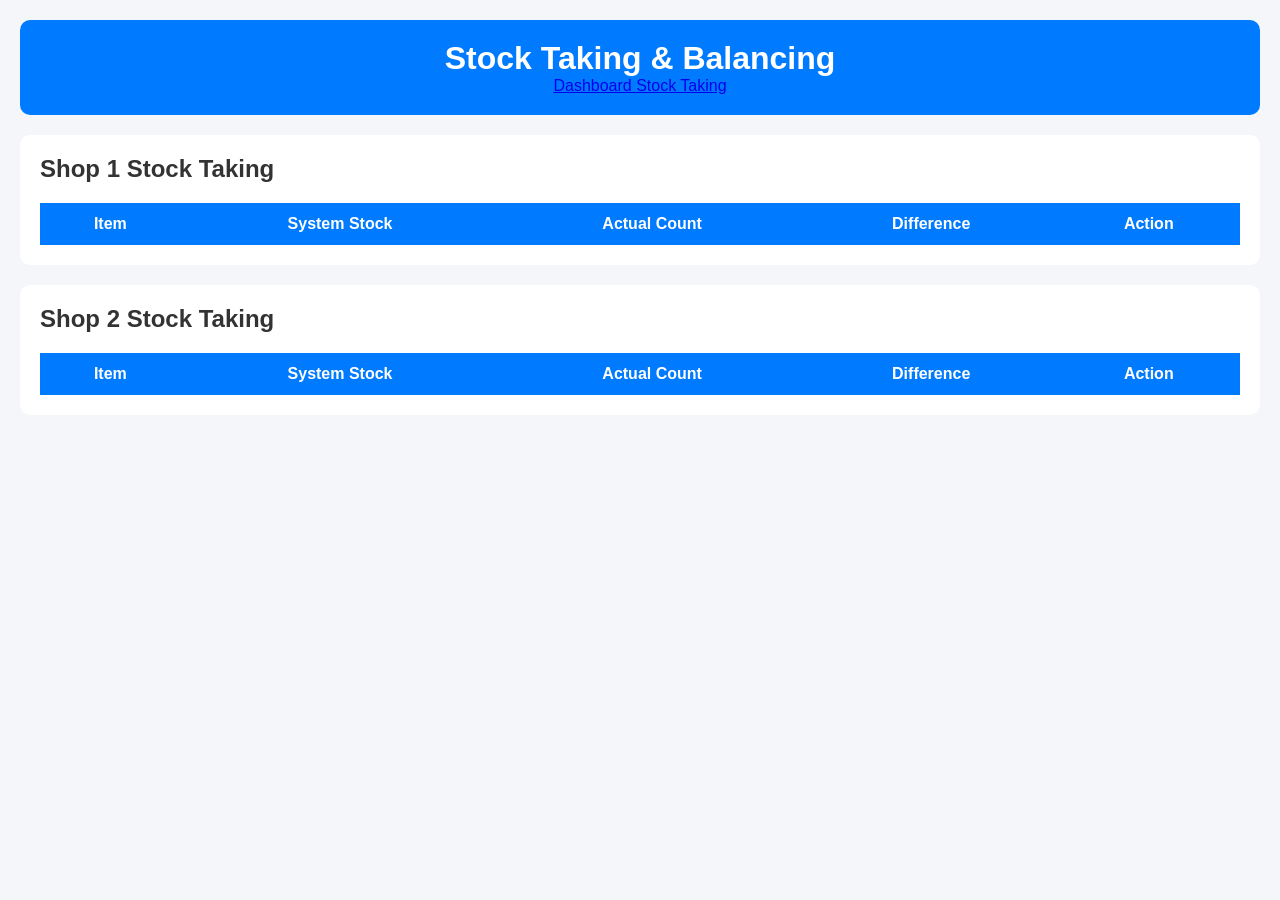
==== stock-taking.html @ 373c5212 "Initial Smart Stock Manager" ====
<!DOCTYPE html>
<html lang="en">
<head>

    <meta charset="UTF-8">

    <meta
        name="viewport"
        content="width=device-width, initial-scale=1.0"
    >

    <title>Stock Taking</title>

    <link rel="stylesheet" href="style.css">

</head>
<body>

    <!-- HEADER -->
    <header class="header">

        <div class="header-top">

            <h1>Stock Taking & Balancing</h1>

            <nav>

                <a href="index.html">
                    Dashboard
                </a>

                <a href="stock-taking.html">
                    Stock Taking
                </a>

            </nav>

        </div>

    </header>

    <main class="container">

        <!-- SHOP 1 -->
        <section class="inventory-section">

            <h2>Shop 1 Stock Taking</h2>

            <table>

                <thead>

                    <tr>

                        <th>Item</th>

                        <th>System Stock</th>

                        <th>Actual Count</th>

                        <th>Difference</th>

                        <th>Action</th>

                    </tr>

                </thead>

                <tbody id="stockTakeShop1Body">

                </tbody>

            </table>

        </section>

        <!-- SHOP 2 -->
        <section class="inventory-section">

            <h2>Shop 2 Stock Taking</h2>

            <table>

                <thead>

                    <tr>

                        <th>Item</th>

                        <th>System Stock</th>

                        <th>Actual Count</th>

                        <th>Difference</th>

                        <th>Action</th>

                    </tr>

                </thead>

                <tbody id="stockTakeShop2Body">

                </tbody>

            </table>

        </section>

    </main>

    <script src="script.js"></script>

</body>
</html>
---- style.css ----
* {
    margin: 0;
    padding: 0;
    box-sizing: border-box;
}

body {
    font-family: Arial, sans-serif;
    background: #f4f6f9;
    padding: 20px;
    color: #333;
}

.header {
    background: #007bff;
    color: white;
    padding: 20px;
    text-align: center;
    border-radius: 10px;
    margin-bottom: 20px;
}

.container {
    display: flex;
    flex-direction: column;
    gap: 20px;
}

.dashboard {
    display: flex;
    gap: 20px;
    flex-wrap: wrap;
}

.card {
    background: white;
    padding: 20px;
    flex: 1;
    min-width: 200px;
    border-radius: 10px;
}

.card p {
    font-size: 24px;
    margin-top: 10px;
    color: #007bff;
}

.forms-section {
    display: flex;
    gap: 20px;
    flex-wrap: wrap;
}

.form-container,
.inventory-section {
    background: white;
    padding: 20px;
    border-radius: 10px;
}

.form-container {
    flex: 1;
    min-width: 300px;
}

form {
    display: flex;
    flex-direction: column;
    gap: 15px;
}

input,
select,
button {
    padding: 12px;
    border-radius: 8px;
    font-size: 16px;
}

input,
select {
    border: 1px solid #ccc;
}

button {
    border: none;
    background: #28a745;
    color: white;
    cursor: pointer;
}

button:hover {
    background: #218838;
}

.delete-btn {
    background: #dc3545;
}

.delete-btn:hover {
    background: #b02a37;
}

.edit-btn {
    background: #ffc107;
    color: black;
    margin-right: 5px;
}

.edit-btn:hover {
    background: #d39e00;
}

table {
    width: 100%;
    border-collapse: collapse;
    margin-top: 20px;
}

th {
    background: #007bff;
    color: white;
    padding: 12px;
}

td {
    padding: 12px;
    border-bottom: 1px solid #ddd;
}

.low-stock-row {
    background: #ffe5e5;
}

.status {
    padding: 6px 10px;
    border-radius: 20px;
    color: white;
    font-size: 14px;
}

.in-stock {
    background: #28a745;
}

.low-stock {
    background: #dc3545;
}

#searchInput {
    width: 100%;
}

@media (max-width: 768px) {

    .dashboard,
    .forms-section {
        flex-direction: column;
    }

}
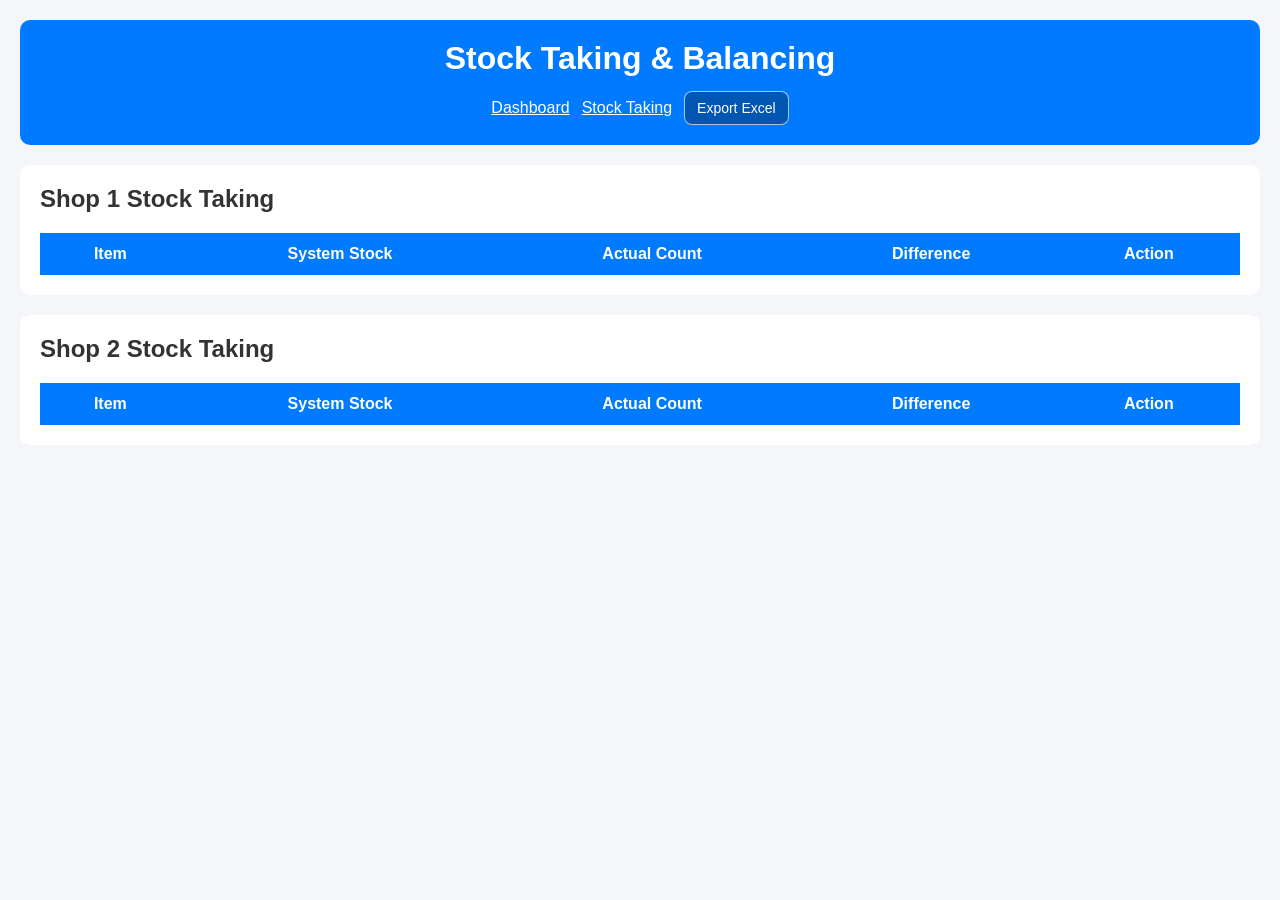
==== commit ad90575f: "Improve inventory controls and add Excel export" ====
--- a/stock-taking.html
+++ b/stock-taking.html
@@ -32,6 +32,14 @@
                 <a href="stock-taking.html">
                     Stock Taking
                 </a>
+
+                <button
+                    type="button"
+                    id="exportExcelBtn"
+                    class="export-btn nav-export-btn"
+                >
+                    Export Excel
+                </button>
 
             </nav>
 
@@ -112,4 +120,4 @@
     <script src="script.js"></script>
 
 </body>
-</html>+</html>
--- a/style.css
+++ b/style.css
@@ -20,6 +20,25 @@
     margin-bottom: 20px;
 }
 
+.header-top {
+    display: flex;
+    flex-direction: column;
+    gap: 14px;
+    align-items: center;
+}
+
+.header nav {
+    display: flex;
+    gap: 12px;
+    flex-wrap: wrap;
+    justify-content: center;
+    align-items: center;
+}
+
+.header a {
+    color: white;
+}
+
 .container {
     display: flex;
     flex-direction: column;
@@ -50,6 +69,25 @@
     display: flex;
     gap: 20px;
     flex-wrap: wrap;
+}
+
+.toolbar-section {
+    display: flex;
+    justify-content: flex-end;
+}
+
+.export-btn {
+    background: #0056b3;
+}
+
+.export-btn:hover {
+    background: #004494;
+}
+
+.nav-export-btn {
+    padding: 8px 12px;
+    font-size: 14px;
+    border: 1px solid rgba(255, 255, 255, 0.65);
 }
 
 .form-container,
@@ -129,6 +167,12 @@
     border-bottom: 1px solid #ddd;
 }
 
+.actions-cell {
+    display: flex;
+    gap: 8px;
+    flex-wrap: wrap;
+}
+
 .low-stock-row {
     background: #ffe5e5;
 }
@@ -148,8 +192,22 @@
     background: #dc3545;
 }
 
+.negative-difference {
+    color: #dc3545;
+    font-weight: bold;
+}
+
+.positive-difference {
+    color: #28a745;
+    font-weight: bold;
+}
+
 #searchInput {
     width: 100%;
+}
+
+.inventory-section {
+    overflow-x: auto;
 }
 
 @media (max-width: 768px) {
@@ -159,4 +217,4 @@
         flex-direction: column;
     }
 
-}+}
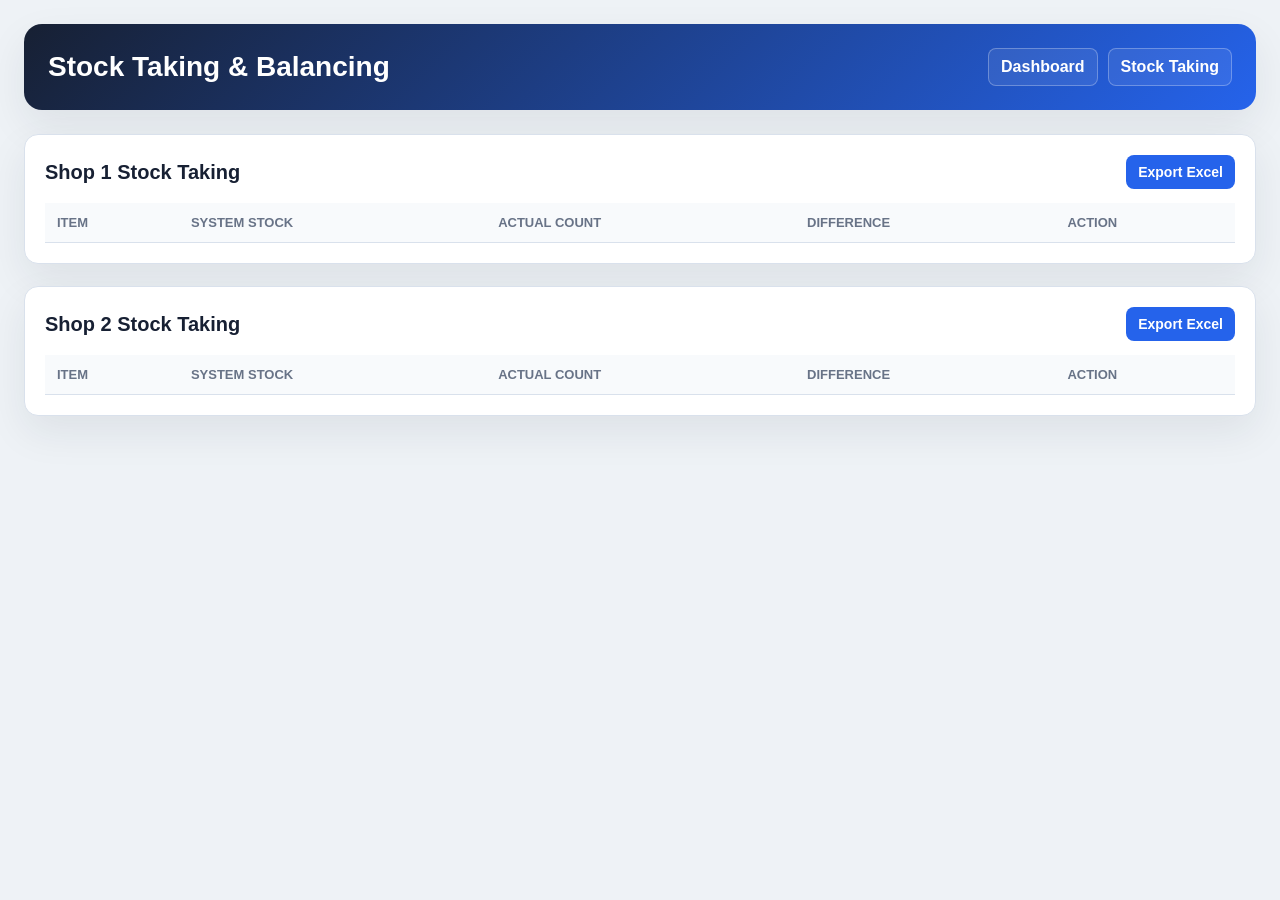
==== commit 49509ae7: "Modernize UI and add per-list Excel exports" ====
--- a/stock-taking.html
+++ b/stock-taking.html
@@ -33,14 +33,6 @@
                     Stock Taking
                 </a>
 
-                <button
-                    type="button"
-                    id="exportExcelBtn"
-                    class="export-btn nav-export-btn"
-                >
-                    Export Excel
-                </button>
-
             </nav>
 
         </div>
@@ -52,7 +44,12 @@
         <!-- SHOP 1 -->
         <section class="inventory-section">
 
-            <h2>Shop 1 Stock Taking</h2>
+            <div class="section-header">
+                <h2>Shop 1 Stock Taking</h2>
+                <button type="button" class="export-btn" data-export="stockTakeShop1">
+                    Export Excel
+                </button>
+            </div>
 
             <table>
 
@@ -85,7 +82,12 @@
         <!-- SHOP 2 -->
         <section class="inventory-section">
 
-            <h2>Shop 2 Stock Taking</h2>
+            <div class="section-header">
+                <h2>Shop 2 Stock Taking</h2>
+                <button type="button" class="export-btn" data-export="stockTakeShop2">
+                    Export Excel
+                </button>
+            </div>
 
             <table>
 
--- a/style.css
+++ b/style.css
@@ -4,167 +4,234 @@
     box-sizing: border-box;
 }
 
+:root {
+    --bg: #eef2f6;
+    --surface: #ffffff;
+    --surface-soft: #f8fafc;
+    --text: #172033;
+    --muted: #687387;
+    --line: #d9e1ec;
+    --primary: #2563eb;
+    --primary-dark: #1d4ed8;
+    --success: #0f9f6e;
+    --success-dark: #087f5b;
+    --danger: #dc2626;
+    --danger-dark: #b91c1c;
+    --warning: #f59e0b;
+    --shadow: 0 16px 40px rgba(23, 32, 51, 0.08);
+}
+
 body {
+    min-height: 100vh;
     font-family: Arial, sans-serif;
-    background: #f4f6f9;
+    background: var(--bg);
+    color: var(--text);
+    padding: 24px;
+}
+
+.header {
+    background: linear-gradient(135deg, #172033, #2563eb);
+    color: white;
+    padding: 24px;
+    border-radius: 18px;
+    margin-bottom: 24px;
+    box-shadow: var(--shadow);
+}
+
+.header-top {
+    display: flex;
+    justify-content: space-between;
+    gap: 18px;
+    align-items: center;
+}
+
+.header h1 {
+    font-size: 28px;
+    line-height: 1.2;
+}
+
+.header nav {
+    display: flex;
+    gap: 10px;
+    flex-wrap: wrap;
+    justify-content: flex-end;
+    align-items: center;
+}
+
+.header a {
+    color: white;
+    text-decoration: none;
+    font-weight: 700;
+    padding: 9px 12px;
+    border: 1px solid rgba(255, 255, 255, 0.28);
+    border-radius: 8px;
+    background: rgba(255, 255, 255, 0.08);
+}
+
+.header a:hover {
+    background: rgba(255, 255, 255, 0.18);
+}
+
+.container {
+    display: flex;
+    flex-direction: column;
+    gap: 22px;
+}
+
+.dashboard {
+    display: grid;
+    grid-template-columns: repeat(4, minmax(160px, 1fr));
+    gap: 16px;
+}
+
+.card {
+    background: var(--surface);
     padding: 20px;
-    color: #333;
-}
-
-.header {
-    background: #007bff;
-    color: white;
+    border: 1px solid var(--line);
+    border-radius: 14px;
+    box-shadow: var(--shadow);
+}
+
+.card h3 {
+    color: var(--muted);
+    font-size: 13px;
+    text-transform: uppercase;
+    letter-spacing: 0;
+}
+
+.card p {
+    font-size: 28px;
+    font-weight: 800;
+    margin-top: 10px;
+    color: var(--text);
+}
+
+.forms-section {
+    display: grid;
+    grid-template-columns: repeat(2, minmax(280px, 1fr));
+    gap: 18px;
+}
+
+.form-container,
+.inventory-section {
+    background: var(--surface);
     padding: 20px;
-    text-align: center;
-    border-radius: 10px;
-    margin-bottom: 20px;
-}
-
-.header-top {
+    border: 1px solid var(--line);
+    border-radius: 14px;
+    box-shadow: var(--shadow);
+}
+
+.inventory-section {
+    overflow-x: auto;
+}
+
+.section-header {
+    display: flex;
+    align-items: center;
+    justify-content: space-between;
+    gap: 14px;
+    margin-bottom: 14px;
+}
+
+h2 {
+    font-size: 20px;
+}
+
+form {
     display: flex;
     flex-direction: column;
     gap: 14px;
-    align-items: center;
-}
-
-.header nav {
-    display: flex;
-    gap: 12px;
-    flex-wrap: wrap;
-    justify-content: center;
-    align-items: center;
-}
-
-.header a {
-    color: white;
-}
-
-.container {
-    display: flex;
-    flex-direction: column;
-    gap: 20px;
-}
-
-.dashboard {
-    display: flex;
-    gap: 20px;
-    flex-wrap: wrap;
-}
-
-.card {
-    background: white;
-    padding: 20px;
-    flex: 1;
-    min-width: 200px;
-    border-radius: 10px;
-}
-
-.card p {
-    font-size: 24px;
-    margin-top: 10px;
-    color: #007bff;
-}
-
-.forms-section {
-    display: flex;
-    gap: 20px;
-    flex-wrap: wrap;
-}
-
-.toolbar-section {
-    display: flex;
-    justify-content: flex-end;
-}
-
-.export-btn {
-    background: #0056b3;
-}
-
-.export-btn:hover {
-    background: #004494;
-}
-
-.nav-export-btn {
-    padding: 8px 12px;
-    font-size: 14px;
-    border: 1px solid rgba(255, 255, 255, 0.65);
-}
-
-.form-container,
-.inventory-section {
-    background: white;
-    padding: 20px;
-    border-radius: 10px;
-}
-
-.form-container {
-    flex: 1;
-    min-width: 300px;
-}
-
-form {
-    display: flex;
-    flex-direction: column;
-    gap: 15px;
+    margin-top: 16px;
 }
 
 input,
 select,
 button {
-    padding: 12px;
+    padding: 11px 12px;
     border-radius: 8px;
-    font-size: 16px;
+    font-size: 15px;
 }
 
 input,
 select {
-    border: 1px solid #ccc;
+    width: 100%;
+    border: 1px solid var(--line);
+    background: var(--surface-soft);
+    color: var(--text);
+}
+
+input:focus,
+select:focus {
+    outline: 3px solid rgba(37, 99, 235, 0.16);
+    border-color: var(--primary);
+    background: white;
 }
 
 button {
     border: none;
-    background: #28a745;
+    background: var(--success);
     color: white;
     cursor: pointer;
+    font-weight: 700;
 }
 
 button:hover {
-    background: #218838;
+    background: var(--success-dark);
+}
+
+.export-btn {
+    flex: 0 0 auto;
+    background: var(--primary);
+    padding: 9px 12px;
+    font-size: 14px;
+}
+
+.export-btn:hover {
+    background: var(--primary-dark);
 }
 
 .delete-btn {
-    background: #dc3545;
+    background: var(--danger);
 }
 
 .delete-btn:hover {
-    background: #b02a37;
+    background: var(--danger-dark);
 }
 
 .edit-btn {
-    background: #ffc107;
-    color: black;
-    margin-right: 5px;
+    background: var(--warning);
+    color: #231a05;
 }
 
 .edit-btn:hover {
-    background: #d39e00;
+    background: #d97706;
 }
 
 table {
     width: 100%;
     border-collapse: collapse;
-    margin-top: 20px;
+    min-width: 720px;
 }
 
 th {
-    background: #007bff;
-    color: white;
+    background: var(--surface-soft);
+    color: var(--muted);
+    text-align: left;
     padding: 12px;
+    font-size: 13px;
+    text-transform: uppercase;
+    letter-spacing: 0;
+    border-bottom: 1px solid var(--line);
 }
 
 td {
-    padding: 12px;
-    border-bottom: 1px solid #ddd;
+    padding: 13px 12px;
+    border-bottom: 1px solid var(--line);
+    vertical-align: middle;
+}
+
+tbody tr:hover {
+    background: #f9fbfd;
 }
 
 .actions-cell {
@@ -174,47 +241,75 @@
 }
 
 .low-stock-row {
-    background: #ffe5e5;
+    background: #fff5f5;
 }
 
 .status {
-    padding: 6px 10px;
-    border-radius: 20px;
+    display: inline-flex;
+    align-items: center;
+    padding: 5px 9px;
+    border-radius: 999px;
     color: white;
-    font-size: 14px;
+    font-size: 13px;
+    font-weight: 700;
 }
 
 .in-stock {
-    background: #28a745;
+    background: var(--success);
 }
 
 .low-stock {
-    background: #dc3545;
+    background: var(--danger);
 }
 
 .negative-difference {
-    color: #dc3545;
-    font-weight: bold;
+    color: var(--danger);
+    font-weight: 800;
 }
 
 .positive-difference {
-    color: #28a745;
-    font-weight: bold;
+    color: var(--success);
+    font-weight: 800;
 }
 
 #searchInput {
-    width: 100%;
-}
-
-.inventory-section {
-    overflow-x: auto;
-}
-
-@media (max-width: 768px) {
+    margin-top: 14px;
+}
+
+@media (max-width: 900px) {
+    .header-top {
+        flex-direction: column;
+        align-items: flex-start;
+    }
+
+    .header nav {
+        justify-content: flex-start;
+    }
 
     .dashboard,
     .forms-section {
+        grid-template-columns: 1fr;
+    }
+}
+
+@media (max-width: 560px) {
+    body {
+        padding: 14px;
+    }
+
+    .header,
+    .form-container,
+    .inventory-section,
+    .card {
+        border-radius: 10px;
+    }
+
+    .section-header {
+        align-items: flex-start;
         flex-direction: column;
     }
 
-}
+    .export-btn {
+        width: 100%;
+    }
+}
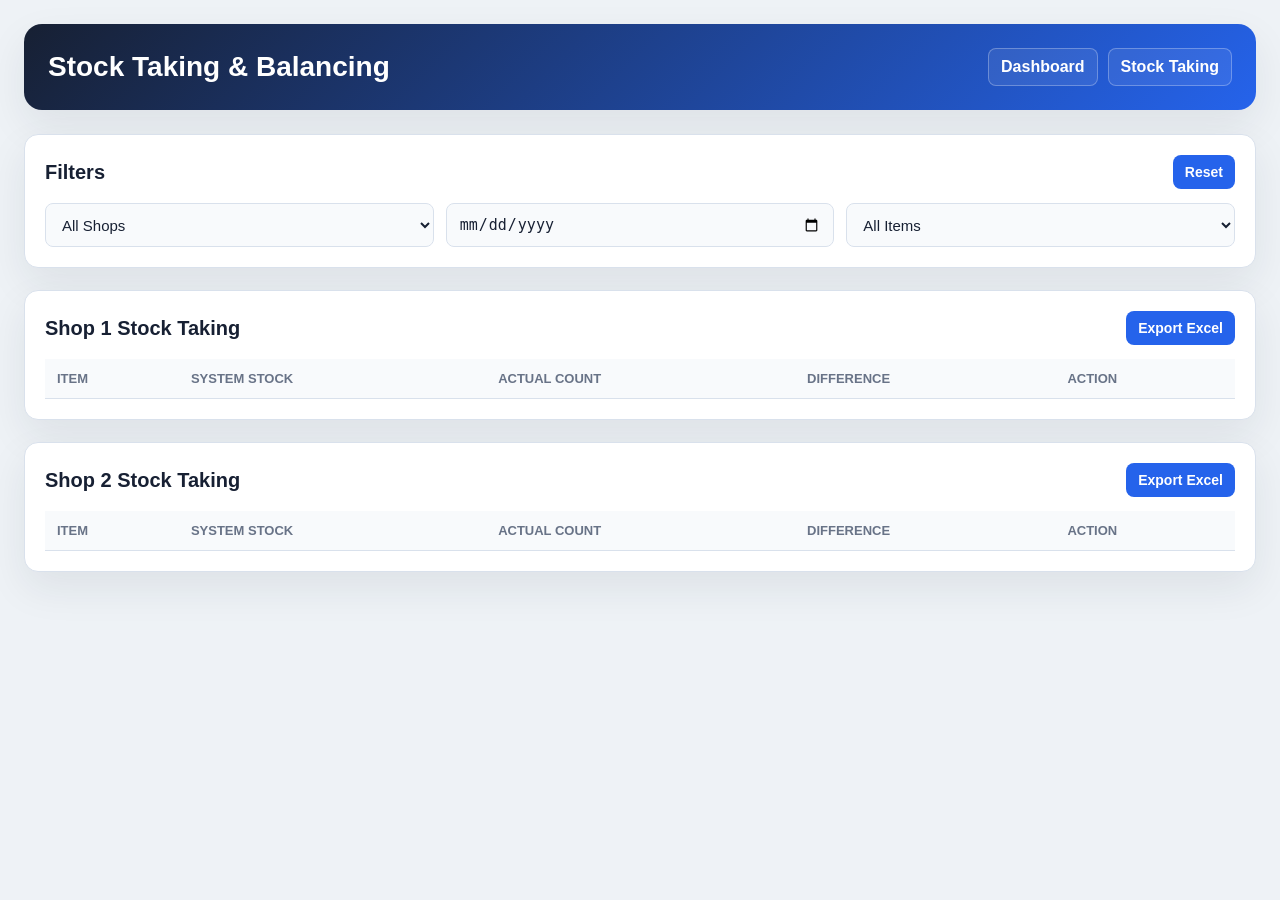
==== commit 94fc7289: "Add stock taking filters" ====
--- a/stock-taking.html
+++ b/stock-taking.html
@@ -41,8 +41,50 @@
 
     <main class="container">
 
+        <!-- FILTERS -->
+        <section class="inventory-section">
+
+            <div class="section-header">
+                <h2>Filters</h2>
+                <button type="button" class="export-btn" id="resetStockTakeFilters">
+                    Reset
+                </button>
+            </div>
+
+            <div class="filters-grid">
+
+                <select id="stockTakeShopFilter" aria-label="Filter by shop">
+                    <option value="">
+                        All Shops
+                    </option>
+
+                    <option value="Shop 1">
+                        Shop 1
+                    </option>
+
+                    <option value="Shop 2">
+                        Shop 2
+                    </option>
+                </select>
+
+                <input
+                    type="date"
+                    id="stockTakeDateFilter"
+                    aria-label="Filter by date"
+                >
+
+                <select id="stockTakeItemFilter" aria-label="Filter by item">
+                    <option value="">
+                        All Items
+                    </option>
+                </select>
+
+            </div>
+
+        </section>
+
         <!-- SHOP 1 -->
-        <section class="inventory-section">
+        <section class="inventory-section" id="stockTakeShop1Section">
 
             <div class="section-header">
                 <h2>Shop 1 Stock Taking</h2>
@@ -80,7 +122,7 @@
         </section>
 
         <!-- SHOP 2 -->
-        <section class="inventory-section">
+        <section class="inventory-section" id="stockTakeShop2Section">
 
             <div class="section-header">
                 <h2>Shop 2 Stock Taking</h2>
--- a/style.css
+++ b/style.css
@@ -133,6 +133,27 @@
     margin-bottom: 14px;
 }
 
+.section-actions {
+    display: flex;
+    align-items: center;
+    gap: 8px;
+    flex-wrap: wrap;
+    justify-content: flex-end;
+}
+
+.section-actions select {
+    width: auto;
+    min-width: 130px;
+    padding: 9px 10px;
+    font-size: 14px;
+}
+
+.filters-grid {
+    display: grid;
+    grid-template-columns: repeat(3, minmax(160px, 1fr));
+    gap: 12px;
+}
+
 h2 {
     font-size: 20px;
 }
@@ -287,7 +308,8 @@
     }
 
     .dashboard,
-    .forms-section {
+    .forms-section,
+    .filters-grid {
         grid-template-columns: 1fr;
     }
 }
@@ -309,7 +331,10 @@
         flex-direction: column;
     }
 
-    .export-btn {
+    .section-actions,
+    .section-actions select,
+    .export-btn,
+    .section-actions button {
         width: 100%;
     }
 }
